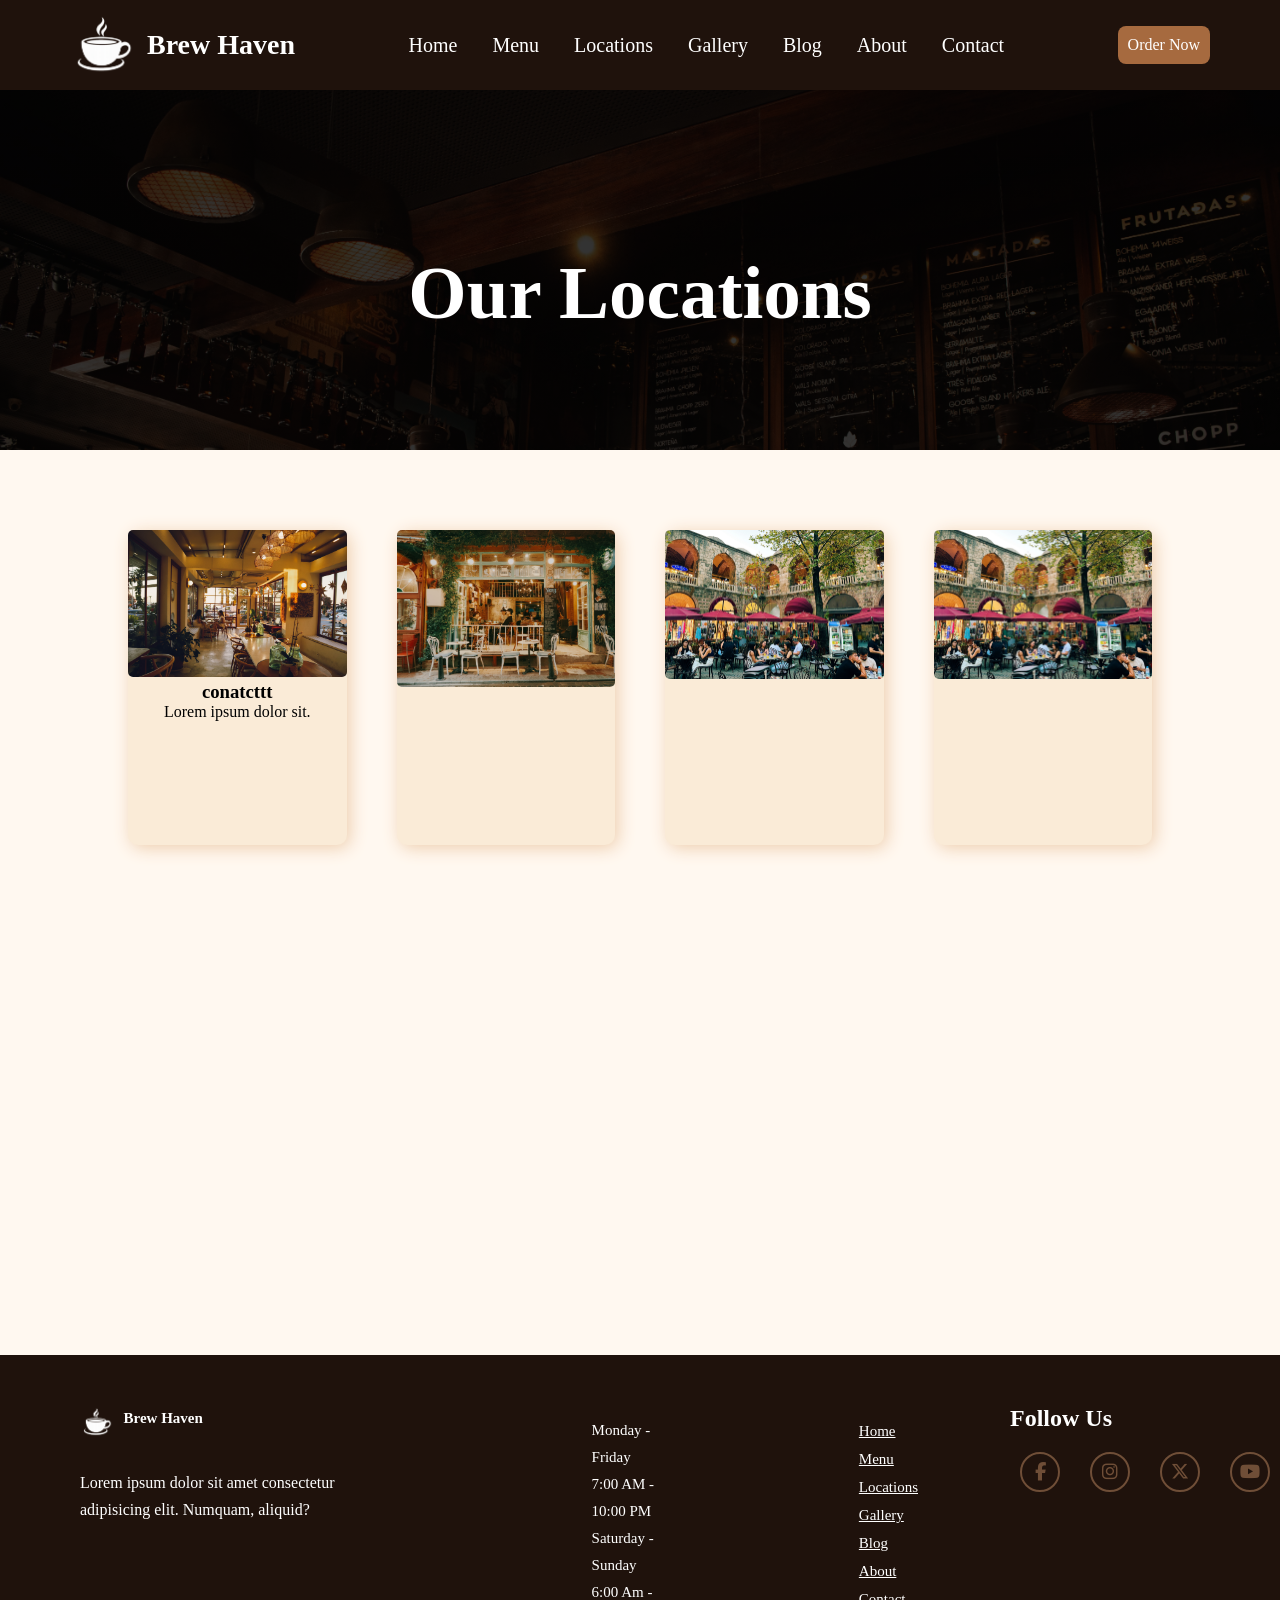
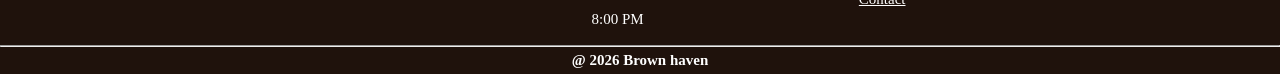
==== location.html @ 43dc7572 "first commit" ====
<!DOCTYPE html>
<html lang="en">
<head>
    <meta charset="UTF-8">
    <meta name="viewport" content="width=device-width, initial-scale=1.0">
    <title>MyCoffee Shop</title>
    <link rel="stylesheet" href="style.css">
    <link rel="stylesheet" href="https://cdnjs.cloudflare.com/ajax/libs/font-awesome/6.7.2/css/all.min.css">
</head>
<body>
    <header>
        <nav class="navbar">
            <!--Logo and the h1 -->
            <div class="logo">
                 <img src="22img/logo.png" alt="logo">
                <h2>Brew Haven</h2>
            </div>

            <!--Navogation bar menus using ul list and also a class nav-links-->
            <ul class="nav-links">
                <li><a href="index.html">Home</a></li>
                <li><a href="menu.html">Menu</a></li>
                <li><a href="location.html">Locations</a></li>
                <li><a href="gallery.html">Gallery</a></li>
                <li><a href="blog.html">Blog</a></li>
                <li><a href="about.html">About</a></li>
                <li><a href="contact.html">Contact</a></li>

            </ul>
            <!--Button using a link and a calss order-btn -->
            <a href="#" class="order-btn"> Order Now</a>
        </nav>
    </header>


    <section class="location-hero">
        <h1>Our Locations</h1>
    </section>
  
    <section class="locations">
        <div class="location-cards">
            <img src="22img/L3.jpg" alt="">
            <h3>conatcttt</h3>
            <p>Lorem ipsum dolor sit.</p>
        </div>

         <div class="location-cards">
            <img src="22img/L4.jpg" alt="">
            <h3></h3>
            <p></p>
        </div>

         <div class="location-cards">
            <img src="22img/L5.jpg" alt="">
            <h3></h3>
            <p></p>
        </div>

         <div class="location-cards">
            <img src="22img/L5.jpg" alt="">
            <h3></h3>
            <p></p>
        </div>
    </section>


    <div class="map">
    <iframe
        src="https://www.google.com/maps?q=Times+Square,+New+York,+NY&output=embed"
        width="100%"
        height="450"
        style="border:0;"
        loading="lazy"
        allowfullscreen=""
        referrerpolicy="no-referrer-when-downgrade">
    </iframe>
    </div>


     <footer>
   <div class="footers">
    <div class="one-footer">
       <div class="f-logo">
        <img src="22img/logo.png" alt="">
        <h3>Brew Haven</h3>
       </div>

       <p>Lorem ipsum dolor sit amet consectetur <br> adipisicing elit. Numquam, aliquid?</p>

    </div>

      <div class="opening-h">
       <p>Monday - Friday <br> 7:00 AM - 10:00 PM</p> 
       <p>Saturday - Sunday <br> 6:00 Am - 8:00 PM</p>
    </div>

    <div class="links">
           <ul class="ul-footer">
                <li><a href="index.html">Home</a></li>
                <li><a href="menu.html">Menu</a></li>
                <li><a href="location.html">Locations</a></li>
                <li><a href="gallery.html">Gallery</a></li>
                <li><a href="blog.html">Blog</a></li>
                <li><a href="about.html">About</a></li>
                <li><a href="contact.html">Contact</a></li>
            </ul>
    </div>
    

    <div class="social">
    <h2>Follow Us</h2>

    <div class="f-icon">
    <a href="https://www.facebook.com/" target="_blank">
        <i class="fa-brands fa-facebook-f"></i>
    </a>

    <a href="https://www.instagram.com/" target="_blank">
        <i class="fa-brands fa-instagram"></i>
    </a>

    <a href="https://x.com/" target="_blank">
        <i class="fa-brands fa-x-twitter"></i>
    </a>

    <a href="https://www.youtube.com/" target="_blank">
        <i class="fa-brands fa-youtube"></i>
    </a>
</div>
    </div>
   </div>

   <hr>
   <h5>@ 2026 Brown haven</h5>
   </footer>
</body>
</html>
---- style.css ----
*
{
    margin: 0;
    padding: 0;
    box-sizing: border-box;
}

body
{
    background-color: #FFF8F0;

}
/*Navbar there is a header inside the it a nav with a class 
(navbar) a div for img logo and a h2 so then a ul with class(nav-links) inside navigation bar or menu
and lastly a link a with class (order-btn) for button   */
.navbar
{
    width: 100%;
    height:90px;
    background: #1f120c;
    display: flex;
    justify-content: space-between;
    align-items: center;
    padding: 0 70px;
    position:fixed;
    z-index: 1000;
    
}

.logo
{
    display: flex;
    align-items: center;
    justify-content: center;
    gap: 10px;
}
.logo img
{
    width: 67px;
}
.logo h2
{
    color: white;
    font-size: 28px;
    font-weight: 600;

}
.nav-links
{
    display: flex;
    list-style: none;
    gap: 35px;
}

.nav-links a
{
    text-decoration: none;
    color: white;
    font-size: 20px;
    transition: .3s;
}

.nav-links a:hover
{
    color: #d4a373;
}
.order-btn
{
    text-decoration: none;
    background-color: #a66a3f;
    color:white;
    border-radius: 8px;
    transition: .3s;
    padding: 10px;
    font-size: 16px;
}
.order-btn:hover
{
    background: #8a5731;
}

/* it is the first section (hero) 
here used only a h1 and  a p and a button link */

.hero
{
   background-image: url(22img/bg1.png); 
   background-position: ;
   background-repeat: no-repeat;
   background-size:cover;
   width: 100%;
   height: 70vh;
   padding-top: 90px;
   padding-left: 200px;
   padding-top: 200px;
}
.hero h1
{
   font-size: 80px;
   color: white;
}

.hero p
{
  color: white;
  margin-bottom: 50px;
  line-height: 3vh;
  margin-top: 20px;
  font-size: 23px;
  word-spacing: 5px;
}
.btnn 
{
   font-size: 23px;
   color: white;
   border-radius: 7px;
   padding: 14px;
   background:#A66A3F ;
    

}

.btnn:hover
{
  background: #bf8155;
}

.hero a 
{
   text-decoration: none; 
  
  
}

/*  icon-box  
here is div class (cards)  
and another div class (card) 
inside the card are a img , h3 and p 
so overall inside the cards there is 
4 card */

.icon-box
{
  background-color: antiquewhite;
  
}

.cards
{
    display: flex;
    gap:10px;
    justify-content: center;
    
    
}
.card
{
    padding: 20px;
    justify-content: center;
    align-items: center;
    text-align: center;

}
.card h3 
{
   padding: 0;
   
}
.card p
{
    padding: 0;
    
}
.card img
{
    width: 30%;
    opacity: 0.7;
    transition: .10s;

}
.card img:hover
{
     transform: translateY(-10px);
    
}

/* Main s
section class (home-section) 
 on the left side an img
 and rigth side the text (h3 and p)
 and a button class(home-btn) link */

.main
{
    background-color: #FFF8F0;
}
.home-section
{
    display: flex;
    margin-top: 100px;
    justify-content: center;
    gap: 90px;
}
.home-section img
{
    width: 30%;
    border-radius: 7px;

}
.home-section h3
{
    font-size: 35px;
    margin-bottom: 20px;
    margin-top: 40px;
}
.home-section p
{
    font-size: 20px;
    line-height: 4vh;
   
}
.home-btn
{
    background-color: #bf8155;
    padding:14px 20px;
    border-radius: 7px;
    border: none;
    margin-top: 30px;
    font-size: 20px;
    
}
.home-btn a
{
    text-decoration: none;
    color: white;
    padding: 17px;
}
.home-btn:hover
{
    background: #d4a373;

}

/* section class popular-coffee
ohhhhhhhhhhhhh god 
soo in this section the main section is popular-coffee
and inside  div class coffee
inside img , h3, h4 
so there is 4 div class coffee*/

.popular-coffee
{
    display: grid;
    grid-template-columns: repeat(4,2fr);
    gap: 10px;
    text-align: center;
    justify-content: center;
    margin-top: 40px;
    gap: 40px;

    
    
}

.all
{
    text-align: center;
    margin-top: 80px;
    
}
.all h2
{
    font-size: 50px;
    position: relative;
     transition: 0.3s;
}

.all h2:hover
{
    color: #8a5731;
}

.all h2:hover::after 
{
    content: "";
    width: 20%;
    height: 2px;
    background:#8a5731;
    position: absolute;
    bottom: -5px;
    left: 50%;
    transform: translateX(-50%);

}

.coffee
{
    background-color: antiquewhite;
    width: 70%;
    margin: 0 auto;
    box-shadow: 5px 5px 20px rgb(229, 193, 157);
    transition: 0.5s;
}

.coffee:hover
{
  transform:translateY(20px);
}
.coffee h3 
{
   font-size: 22px;
}
.coffee h4
{
    font-size: 15px;
    color: #8a5731;
    margin-bottom: 20px;
}
.coffee img
{
    object-fit: cover;
   width:100% ;
   border-radius: 5px;

}

/*featured menu 
in this section first we have a group of buttons
there is 5 buttons without link so 
 the button div class is buttons
 and then we have our menu div it is the main menu of menu-card div 
 so inside the menu-card is a img 
 h3, h4 and a button
 so there are 5 menu-card div*/

 .featured-menu
{
  
  text-align: center;
  margin-top: 100px;
}

 .featured-menu h2
 {
    font-size: 50px;
    margin-bottom: 24px;
 }

.buttons button
{
    background-color: antiquewhite;
    padding: 13px 36px;
    border: none;
    font-size: 16px;
    border-radius: 10px;
    margin: 12px;

}

.buttons button:hover
{
    background-color: #a66a3f;
    color:antiquewhite;
}
.menus
{
    margin: 0 auto;
    width:70%;
    display: grid;
    grid-template-columns: repeat(4,2fr);
    margin-top: 40px;
    gap: 2px;
    column-gap: 50px;
    row-gap: 40px;  

}
.menu-card
{
     background:  antiquewhite;
     border-radius: 10px;
     box-shadow: 3px 3px 17px rgb(238, 206, 174);
     transition:0.5s ;
    
}
.menu-card:hover
{
    transform: translateY(12px);
}

.menu-card img
{
   width:100%;
   object-fit: cover;
    border-radius: 5px;
}
.menu-card button
{
    background-color:  #a66a3f;
    padding: 8px 18px;
    border: none;
    font-size: 12px;
    border-radius: 10px;
    margin: 12px;

}
.menu-card button:hover
{
    background-color: #d4a373;
    color:antiquewhite;
}

/*customer section
here is a div class (review) inside this section
so we have 3 review div 
inside each p, h3 and img */

.customer
{
    display: grid;
    grid-template-columns: repeat(3,1fr);
    gap:30px;
    margin-top: 100px;
    justify-content: center;
    text-align: center;
    background-color: rgb(253, 243, 229);
    padding: 70px;
   
    
}
.review
{
   background-color: #FFF8F0;
   width:70%;
   height: 27vh;
   border-radius:0  100px 20px;
    margin-left: 100px;
    box-shadow: 3px 3px 17px rgb(238, 206, 174);
    opacity: 1;
}

.review:hover
{
    background-color: #fffdfb;;
}
.review img
{
    
    width: 16%;
    justify-content:center;
    border-radius: 50%;
    margin-left: 200px;
    
}
.review h3
{
    font-size: 15px;
    margin-top: 20px;
    margin-bottom: -25px;
    margin-right: 100px;
}
.review p
{
    font-size: 20px;
    margin-bottom: 30px;
    margin-top: 50px;
    text-align: start;
    padding: 0 20px;
}

/*newsletter 
inside this section here is a div class (news-text)
so inside the news-text here is a h2, p and two input 
and done */ 

.newsletter
{
   margin-top: 100px;
   background-image: url(22img/bgg1.png);
   background-repeat: no-repeat;
   margin-bottom: -10px;

   width: 100%;
   height: 15vh;
   color: white;
   padding: 170px;
}

.news-text h2 
{
    color: white;
}
input[type="email"] 
{
    background-color:white ;
    padding: 10px 60px;
    border:none;
    border-radius: 8px;
    margin-top: 20px;
}

input[type="submit form"]
{
  background-color:white ;
    padding: 10px 10px;
    border:none;
    border-radius: 8px;
    margin-top: 20px;
}
input:hover
{
    background-color: #a66a3f;
    
}
input::placeholder
{
  text-align: start;
}


/*Footerrrrr
ohhhhh finallyyy
*/

footer
{
   background-color: #1f120c;
   color: white;
    line-height: 3vh;

   
  
}
footer h5
{
    text-align: center;
    font-size: 15px;
  
}
.footers
{
    display: flex;
    gap: 80px;
    background-color: #1f120c;
    color: white;
    padding-top: 50px;
    
}
.one-footer
{
   margin-left: 80px ;
}

.f-logo
{
    display: flex;
    gap: 10px;
    margin-bottom: 30px;
}
.f-logo img
{
    width: 8%;
    justify-content: center;
    align-items: center;
}
.f-logo h3
{
    font-size: 15px;
   

}

/* footer second 
links*/

.links
{
    color: white;
     padding: 12px;
}
.ul-footer a
{
    color: white;
    
    font-size: 15px;
   
}
.ul-footer
{
   list-style: none;

}

.ul-footer a:hover
{
    background-color: antiquewhite;
    color: black;
   

}

/*opening-h */
.opening-h
{
    font-size: 15px;
    padding: 12px;
    margin-right: 80px;
}
.f-icon {
    display: flex;
    gap: 10px;
    margin-top: 10px;
}

.f-icon a {
    width: 40px;
    height: 40px;
    border: 2px solid #6F4E37;
    color: #6F4E37;
    border-radius: 50%;
    text-decoration: none;
    font-size: 18px;
    transition: .3s;
     display: flex;
    justify-content: center;
    align-items: center;
    gap: 20px;
    margin: 10px;
}

.f-icon a:hover{
    background: #6F4E37;
    color: white;
    transform: translateY(-5px);
}
/* About Page
hero-about section
*/
.hero-about
{
   background-image:  radial-gradient(circle, rgba(0,0,0,0.2), rgba(0,0,0,0.8)),url(22img/n1.jpg); 
   background-position:top ;
   background-repeat: no-repeat;
   background-size:cover;
   width: 100%;
   height: 50vh;
   padding-top: 250px; 
  
 
}
.hero-about h1
{
    color: white;
    text-align: center;
    font-size: 50px;
    align-items: center;
    justify-content: center;
    
}

/* */

.our-story
{
    display: flex;
    justify-content: center;
    padding: 40px;
    gap: 80px;
    margin-top: 40px;

}

.story-text
{
    line-height: 3vh;
}
.story-text h3
{
    font-size: 54px;
    margin-bottom: 26px;
    margin-top: 20px;
}
.story-text p
{
    font-size: 27px;
    line-height: 5vh;
}
.story-text button
{
    background-color:  #a66a3f;
    padding: 12px 27px;
    border: none;
    font-size: 19px;
    border-radius: 10px;
    margin-top: 50px;

}
.story-text button:hover
{
    background-color: #d4a373;
    color:antiquewhite;
}



.our-story img
{
  width: 36%;
  border-radius: 8px;
   
}

/*about-goal  background-color: #fffdfb;;
 */

.about-goal
{
    display: grid;
    grid-template-columns: repeat(3,1fr);
    justify-content: center;
    align-items: center;
    padding: 40px;
    text-align: center;
    margin-bottom: 100px;
    margin-top: 100px;
   background-image:  linear-gradient(rgba(0,0,0,0.7), rgba(0,0,0,0.7)),url(22img/b.jpg);
   background-repeat:no-repeat;
   width: 100%;
   height: 40vh;
   color: white;
   background-attachment:scroll;
    
}
.about-goal p
{
    font-size:20px ;
    margin-top: 10px;
}
.about-goal h3
{
    font-size: 30px;
}

/*contact page */
.contact-hero
{
   background-image:  radial-gradient( rgba(0,0,0,0.8), rgba(0,0,0,0.8)),url(22img/been.jpg); 
   background-position:bottom;
   background-repeat: no-repeat;
   background-size:cover;
   width: 100%;
   height: 50vh;
   padding-top: 250px; 
   color: white;
   text-align: center;
   font-size:50px ; 
}
.contact
{
    padding: 200px;
    display: flex;
    gap: 50px;
}

.form
{
   margin-left: 140px;
   background-color: #f9e1cece ;
   border-radius: 10px;
   padding: 50px;
}
input[type="text"],textarea,input[type="email"]
{
    background-color: #f9eee6;
    border: 2px solid #ccad94;
    border-radius: 5px;
    padding: 10px;
    margin: 5px;
    font-size: 20px;
}

.text-form input,button
{
   padding: 12px 44px;
   color: rgb(86, 82, 82);

}
::placeholder
{
    text-align: start;
    font-size: 16px;
}
.sub input
{
   padding: 12px 200px; 
   
}
.form button
{
   padding: 12px 240px;  
   background-color: #88462a;
   border: none;
    border-radius: 5px;
    margin: 5px;
    font-size: 20px;
    color: #FFF8F0;

}
.form button:hover
{
  background-color: #f9eee6;
  color: #a09895;
}
/* */
.information
{
    font-size: 26px;
    line-height: 6vh;
}

.map {
    width: 100%;
    height: 450px;
    border-radius: 15px;
    overflow: hidden;
}

.map iframe {
    width: 100%;
    height: 100%;
    border: none;
}

/*menu page
section menu-hero 
inside a h1  */
.menu-hero
{
   background-image:  radial-gradient( rgba(0,0,0,0.6), rgba(0,0,0,0.8)),url(22img/6.jpg); 
   background-position:bottom;
   background-repeat: no-repeat;
   background-size:cover;
   width: 100%;
   height: 50vh;
   padding-top: 250px; 
   color: white;
   text-align: center;
   font-size:50px ;
}
.blank
{
    background-color:  #FFF8F0;
    width: 100%;
    padding: 100px;
}

/*location-hero */

.location-hero
{
  background-image:  radial-gradient( rgba(0,0,0,0.8), rgba(0,0,0,0.8)),url(22img/4.jpg); 
   background-position:auto;
   background-repeat: no-repeat;
   background-size:cover;
   width: 100%;
   height: 50vh;
   padding-top: 250px; 
   color: white;
   text-align: center;
   font-size:50px ;

}
.locations
{
    margin: 0 auto;
    width:80%;
    height: 35vh;
    display: grid;
    grid-template-columns: repeat(4,2fr);
    margin-top: 40px;
    gap: 2px;
    column-gap: 50px;
    row-gap: 40px; 
    margin-top: 80px; 
    margin-bottom: 60px;
    text-align: center;

}
.location-cards
{
     background:  antiquewhite;
     border-radius: 10px;
     box-shadow: 3px 3px 17px rgb(238, 206, 174);
     transition:0.5s ;
    
}
.location-cards:hover
{
    transform: translateY(12px);
}

.location-cards img
{
   width:100%;
   object-fit: cover;
    border-radius: 5px;
}
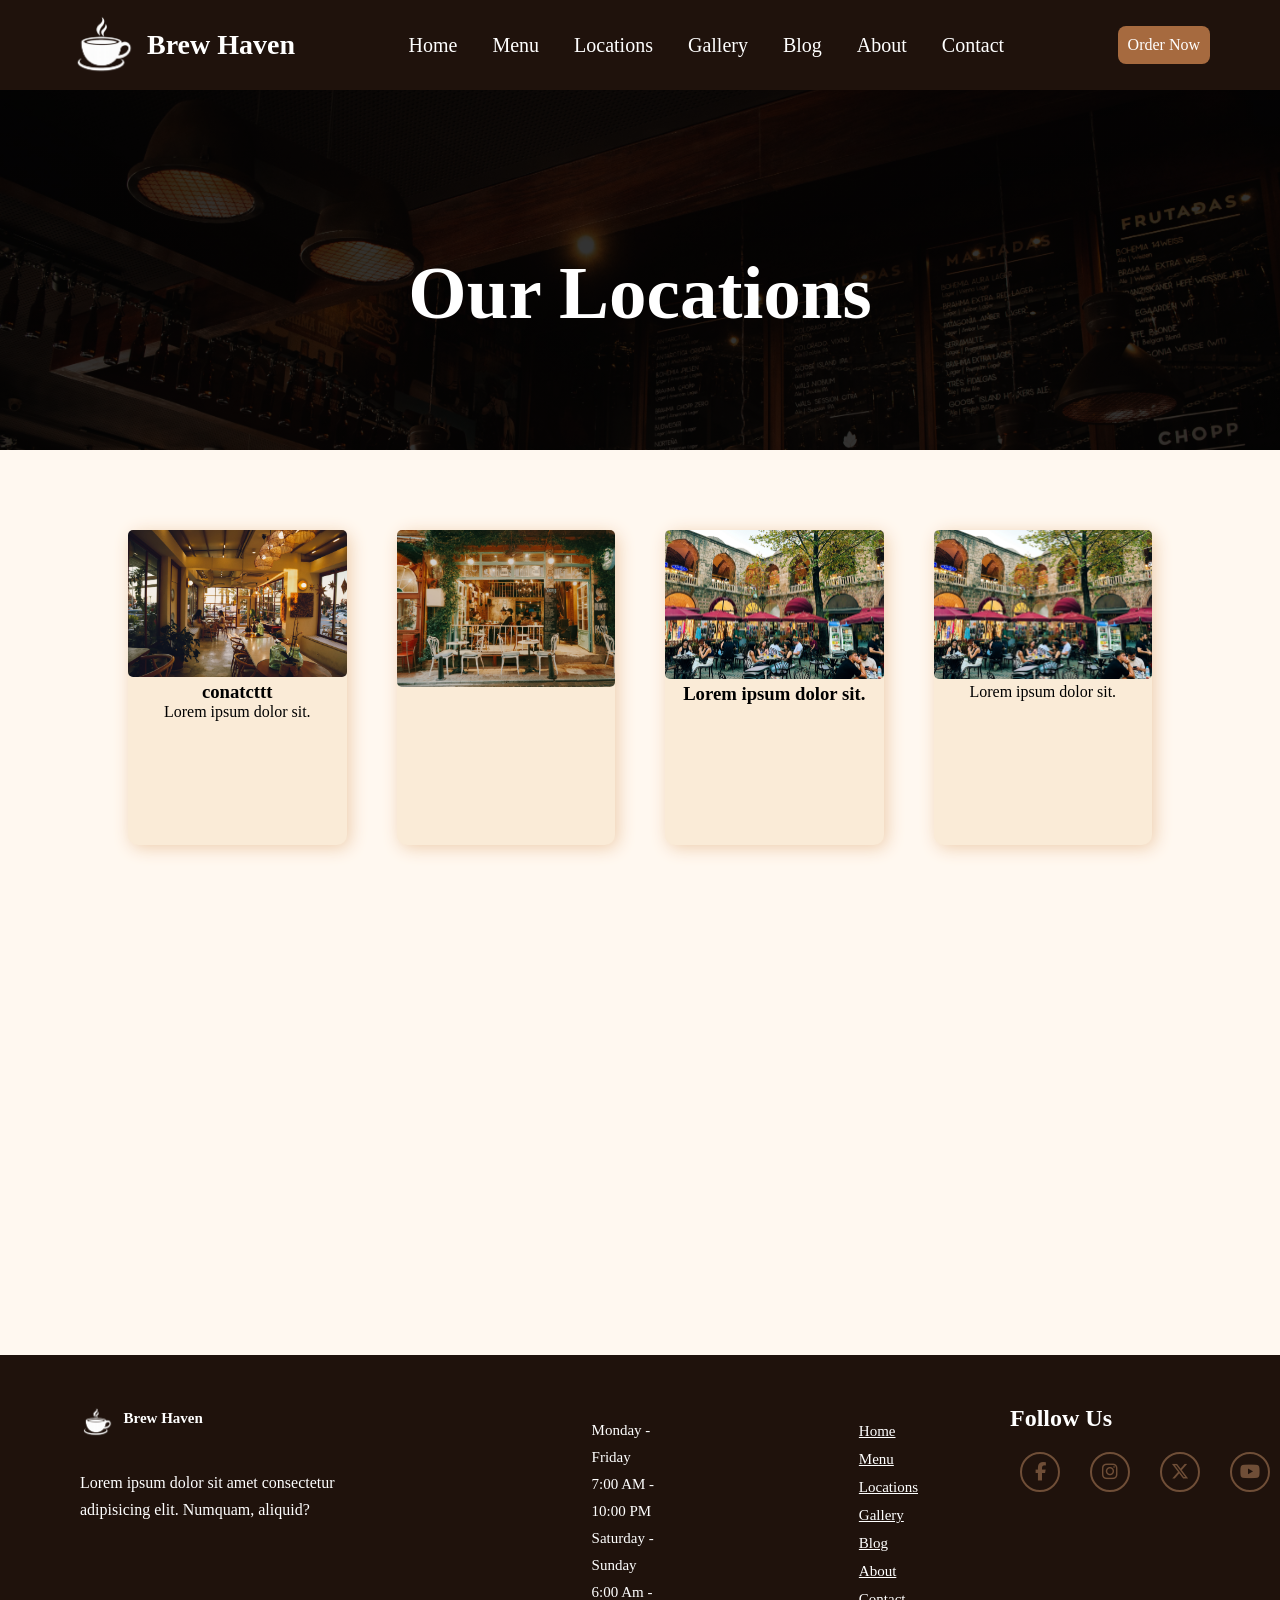
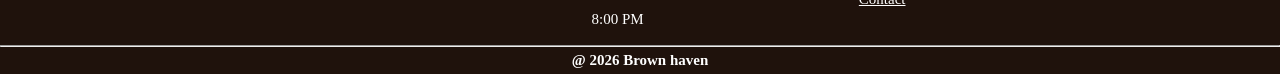
==== commit 7babcf8c: "font size changed on paragraph" ====
--- a/location.html
+++ b/location.html
@@ -41,7 +41,7 @@
         <div class="location-cards">
             <img src="22img/L3.jpg" alt="">
             <h3>conatcttt</h3>
-            <p>Lorem ipsum dolor sit.</p>
+            <p style="font-size: 15px,  ;">Lorem ipsum dolor sit.</p>
         </div>
 
          <div class="location-cards">
@@ -52,14 +52,14 @@
 
          <div class="location-cards">
             <img src="22img/L5.jpg" alt="">
-            <h3></h3>
+            <h3>Lorem ipsum dolor sit.</h3>
             <p></p>
         </div>
 
          <div class="location-cards">
             <img src="22img/L5.jpg" alt="">
             <h3></h3>
-            <p></p>
+            <p>Lorem ipsum dolor sit.</p>
         </div>
     </section>
 
